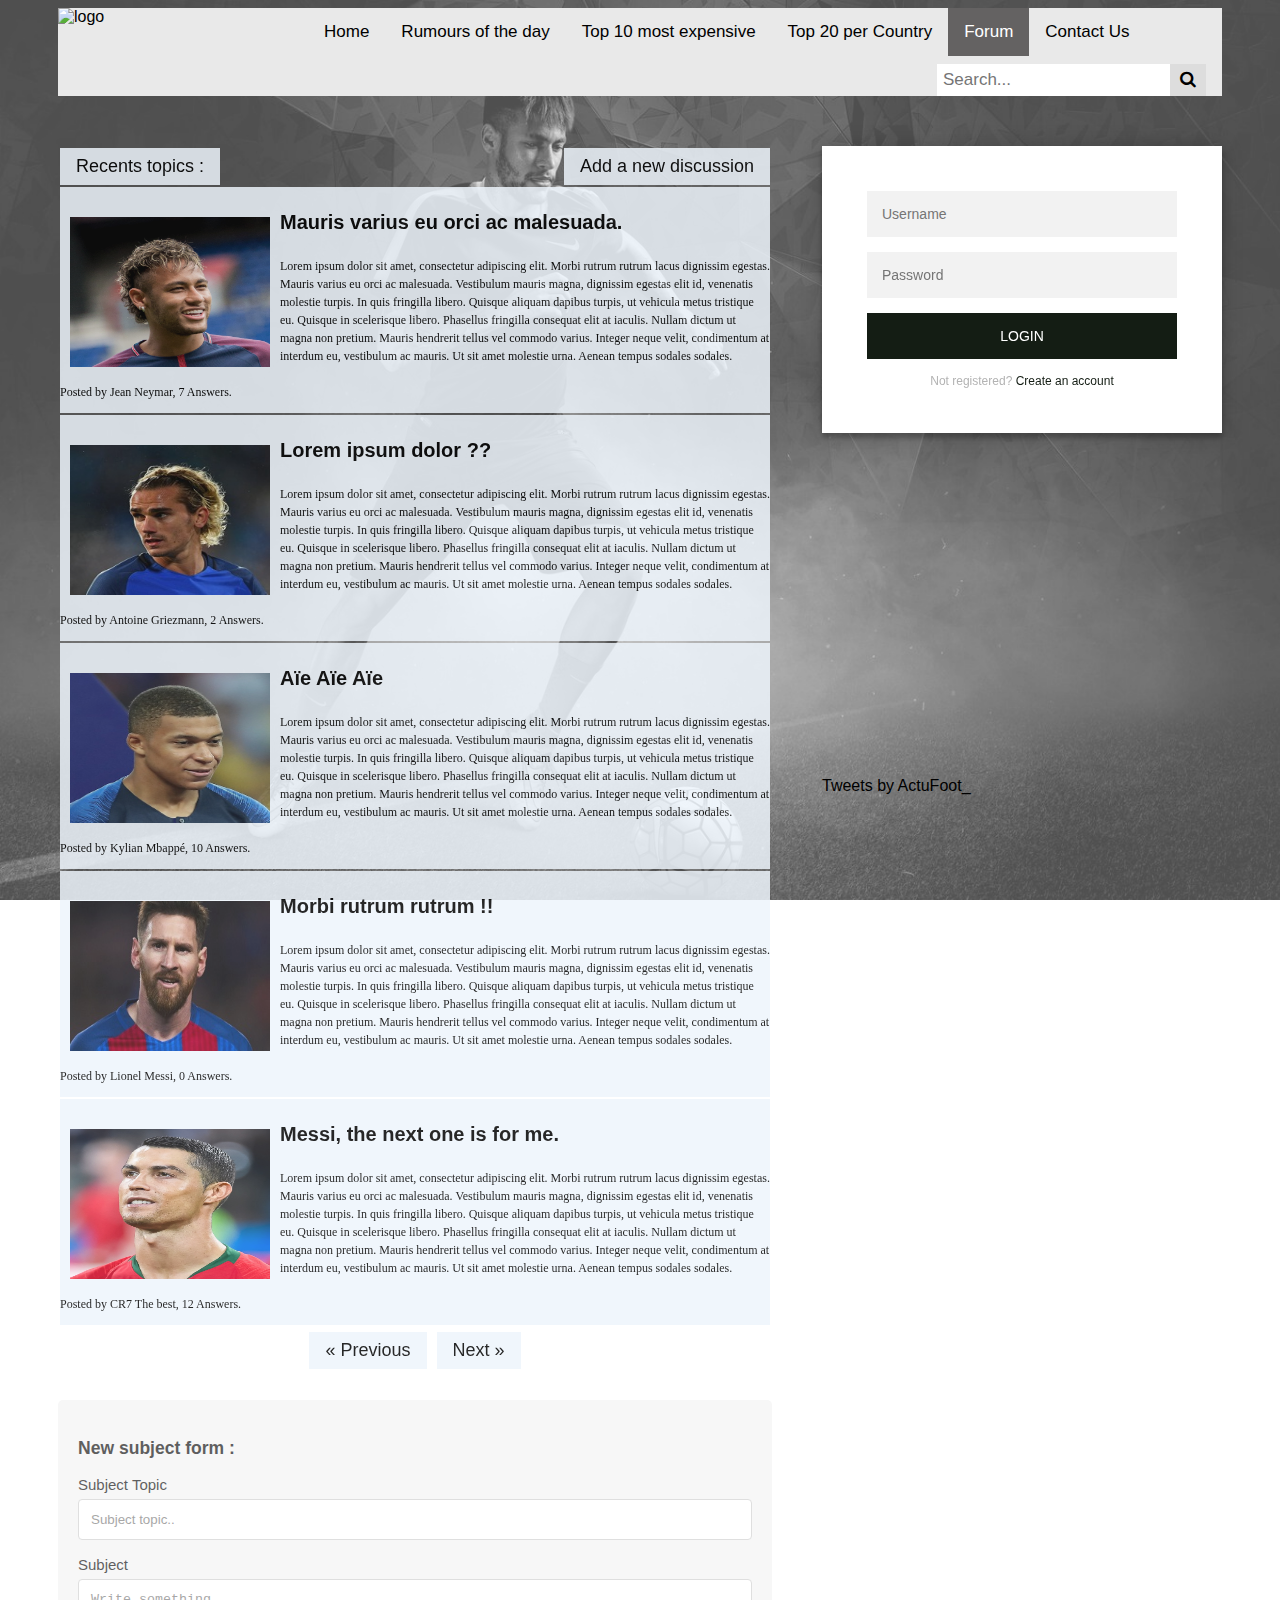
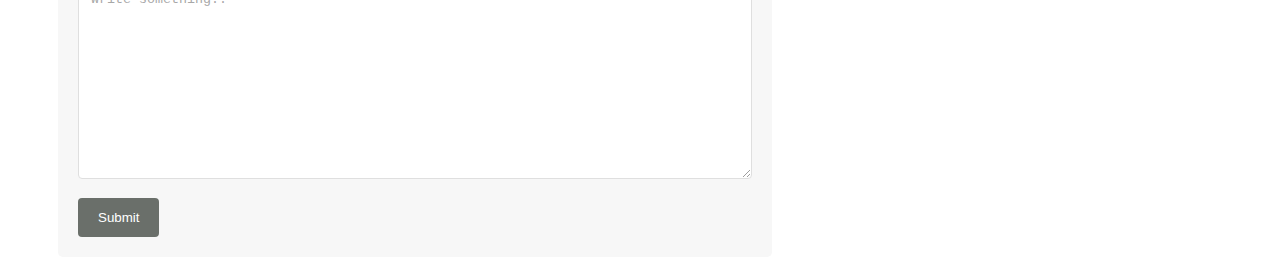
==== index.html @ d8c29c40 "Forum" ====
<!DOCTYPE html>

    <head>
        <meta charset="utf-8" />
        <meta name="description" content="Forum">
        <meta name="viewport" content="width=device-width">
        <link rel="stylesheet" href="style.css"/>
        <script src="js.js"></script>
        <link rel="stylesheet" href="https://cdnjs.cloudflare.com/ajax/libs/font-awesome/4.7.0/css/font-awesome.min.css">
        <link rel="icon" href="">
        <title>Forum</title>
    </head>

    <header>
        

        <div class="Navigation">

            <img id='logo' src="img/Logo.png" alt="logo">
            
            <a href="?">Home</a>
            <a href="?">Rumours of the day</a>
            <a href="?">Top 10 most expensive</a>
            <a href="?">Top 20 per Country</a>
            <a class="active" href="?">Forum</a>
            <a href="?">Contact Us</a>

            <div class="search-container">
                <input type="text" placeholder="Search..." name="search">
                <button type="submit"><i class="fa fa-search"></i></button>
            </div>

        </div>
    </header>

    <body>
        <div id="Main-bloc">

            <div class="topic-container">
                <ul class="topic-list">

                    <div class="test1">
                        <a class="Recent"> Recents topics :</a>
                        <a class="Addnew" href="#bloc-form"> Add a new discussion</a>
                    </div>

                    <li class="listtopic"><a href="Testopic.html">
                        <img src="img/player/Neymar.jpg" >
                        <h3>Mauris varius eu orci ac malesuada.</h3></a>
                        <p>Lorem ipsum dolor sit amet, consectetur adipiscing elit. Morbi rutrum rutrum lacus dignissim egestas. Mauris varius eu orci ac malesuada. Vestibulum mauris magna, dignissim egestas elit id, venenatis molestie turpis. In quis fringilla libero. Quisque aliquam dapibus turpis, ut vehicula metus tristique eu. Quisque in scelerisque libero. Phasellus fringilla consequat elit at iaculis. Nullam dictum ut magna non pretium. Mauris hendrerit tellus vel commodo varius. Integer neque velit, condimentum at interdum eu, vestibulum ac mauris. Ut sit amet molestie urna. Aenean tempus sodales sodales.
                            <br><br>Posted by Jean Neymar, 7 Answers.
                        </p>
                        
                      </li>

                    <li class="listtopic"><a href="Testopic.html">
                        <img src="img/player/Griezmann.jpg" >
                        <h3>Lorem ipsum dolor ??</h3></a>
                        <p>Lorem ipsum dolor sit amet, consectetur adipiscing elit. Morbi rutrum rutrum lacus dignissim egestas. Mauris varius eu orci ac malesuada. Vestibulum mauris magna, dignissim egestas elit id, venenatis molestie turpis. In quis fringilla libero. Quisque aliquam dapibus turpis, ut vehicula metus tristique eu. Quisque in scelerisque libero. Phasellus fringilla consequat elit at iaculis. Nullam dictum ut magna non pretium. Mauris hendrerit tellus vel commodo varius. Integer neque velit, condimentum at interdum eu, vestibulum ac mauris. Ut sit amet molestie urna. Aenean tempus sodales sodales.
                            <br><br>Posted by Antoine Griezmann, 2 Answers.</p>
                        </p>
                      </li>
                        
                      <li class="listtopic"><a href="Testopic.html">
                        <img src="img/player/Mbappe.jpg" >
                        <h3>Aïe Aïe Aïe</h3></a>
                        <p>Lorem ipsum dolor sit amet, consectetur adipiscing elit. Morbi rutrum rutrum lacus dignissim egestas. Mauris varius eu orci ac malesuada. Vestibulum mauris magna, dignissim egestas elit id, venenatis molestie turpis. In quis fringilla libero. Quisque aliquam dapibus turpis, ut vehicula metus tristique eu. Quisque in scelerisque libero. Phasellus fringilla consequat elit at iaculis. Nullam dictum ut magna non pretium. Mauris hendrerit tellus vel commodo varius. Integer neque velit, condimentum at interdum eu, vestibulum ac mauris. Ut sit amet molestie urna. Aenean tempus sodales sodales.
                            <br><br>Posted by Kylian Mbappé, 10 Answers.
                        </p>  
                      </li>
                  
                      <li class="listtopic"><a href="Testopic.html">
                        <img src="img/player/Messi.jpg" >
                        <h3>Morbi rutrum rutrum !!</h3></a>
                        <p>Lorem ipsum dolor sit amet, consectetur adipiscing elit. Morbi rutrum rutrum lacus dignissim egestas. Mauris varius eu orci ac malesuada. Vestibulum mauris magna, dignissim egestas elit id, venenatis molestie turpis. In quis fringilla libero. Quisque aliquam dapibus turpis, ut vehicula metus tristique eu. Quisque in scelerisque libero. Phasellus fringilla consequat elit at iaculis. Nullam dictum ut magna non pretium. Mauris hendrerit tellus vel commodo varius. Integer neque velit, condimentum at interdum eu, vestibulum ac mauris. Ut sit amet molestie urna. Aenean tempus sodales sodales.    
                            <br><br>Posted by Lionel Messi, 0 Answers.
                        </p>
                      </li>

                      <li class="listtopic"><a href="Testopic.html">
                        <img src="img/player/Ronaldo.jpg" >
                        <h3>Messi, the next one is for me.</h3></a>
                        <p>Lorem ipsum dolor sit amet, consectetur adipiscing elit. Morbi rutrum rutrum lacus dignissim egestas. Mauris varius eu orci ac malesuada. Vestibulum mauris magna, dignissim egestas elit id, venenatis molestie turpis. In quis fringilla libero. Quisque aliquam dapibus turpis, ut vehicula metus tristique eu. Quisque in scelerisque libero. Phasellus fringilla consequat elit at iaculis. Nullam dictum ut magna non pretium. Mauris hendrerit tellus vel commodo varius. Integer neque velit, condimentum at interdum eu, vestibulum ac mauris. Ut sit amet molestie urna. Aenean tempus sodales sodales.
                            <br><br>Posted by CR7 The best, 12 Answers.
                        </p>
                      </li>

                    <div class="test">
                        <a class="pnbutton" href="#" class="previous">&laquo; Previous</a>
                        <a class="pnbutton" href="#" class="next">Next &raquo;</a>
                    </div>
                </ul>

               

                <div id="bloc-form">

                    <h3>New subject form :</h3>

                    <form action="">
                    
                        <label for="Stopic">Subject Topic</label>
                        <input type="texto" id="Stopic" name="Subjecttopic" placeholder="Subject topic..">
                    
                        <label for="subject">Subject</label>
                        <textarea id="subject" name="subject" placeholder="Write something.." style="height:200px"></textarea>
                    
                        <input type="submit" value="Submit">
                </div>
                
            </div>

     

            <div id="live-feed">
                <div class="login-page">
                    <div class="form">
                      <form class="login-form">
                        <input type="text" placeholder="Username"/>
                        <input type="password" placeholder="Password"/>
                        <button>login</button>
                        <p class="message">Not registered? <a href="#">Create an account</a></p>
                      </form>
                    </div>
                  </div>
                   
                <div class="live-video"><iframe width="400" height="300" src="https://www.youtube.com/embed/PBQtG5_lXrA?autoplay=1" title="YouTube video player" frameborder="0" allow="accelerometer; clipboard-write; encrypted-media; gyroscope; picture-in-picture" allowfullscreen></iframe></div>
                <div><a class="twitter-timeline" width="400" height="300" href="https://twitter.com/ActuFoot_?ref_src=twsrc%5Etfw">Tweets by ActuFoot_</a> <script async src="https://platform.twitter.com/widgets.js" charset="utf-8"></script></div>
            </div>

        </div>   
    </body>

</html>
---- style.css ----
body 
{
    background-image: url('img/background.png');
    background-repeat: no-repeat;
    background-attachment: fixed;
    background-size: cover;
    font-family: Arial, Helvetica, sans-serif;
}

a
{
  text-decoration:none;
  color:inherit
}

#logo
{
    float: left;
    width: 250px;
    height: 48px;
}
.Navigation
{
    overflow: hidden;
    background-color: #e9e9e9;
}
.Navigation a {
    float: left;
    display: block;
    color: black;
    text-align: center;
    padding: 14px 16px;
    text-decoration: none;
    font-size: 17px;
  }
  
  .Navigation a:hover {
    background-color: rgb(100, 98, 98);
    color: rgb(255, 255, 255);
  }
  
  .Navigation a.active {
    background-color: rgb(100, 98, 98);
    color: white;
  }

  .Navigation .search-container {
    float: right;
  }
  
  .Navigation input[type=text] {
    padding: 6px;
    margin-top: 8px;
    font-size: 17px;
    border: none;
  }

  .Navigation .search-container button {
    float: right;
    padding: 6px 10px;
    margin-top: 8px;
    margin-right: 16px;
    background: #ddd;
    font-size: 17px;
    border: none;
    cursor: pointer;
  }
  
  .Navigation .search-container button:hover {
    background: rgb(100, 98, 98);
  }

  #live-feed
  {
      float: right;
  }
  .live-video
  {
      float: right;
      margin-bottom: 20px;
  }

  header
  {
    padding-left: 50px;
    padding-right: 50px;
  }

/* ------------------- TOPIC BLOCK ----------------------- */

#Main-bloc
{
  display: flex;
  padding-top: 50px;
  padding-right: 50px;
  padding-left: 50px;
}

.topic-container
{
  box-sizing: border-box;
  display: block;
  font-size: 18px; 
  padding-right: 50px;
  opacity: 85%;
}

.topic-list
{
  display: table;
  box-sizing: border-box;
  list-style-type: none;
  margin: 0 0 1.5rem;
  width: 100%;
  table-layout: fixed;
  border-collapse: separate;
  padding: 0 .125rem;
  border-spacing: 0 .125rem;
}

.listtopic
{
background-clip: border-box;
background-color: rgb(238, 245, 252);
background-image: none;
box-sizing: border-box color rgb(0, 0, 0);
display: table-row;
font-size: 17px;
height: 20px;
line-height: 16px;
list-style-type: none;
}

.first-bloc
{
box-sizing: border-box color rgb(0, 0, 0);
display: block;
font-size: 14px;
height: 28px;
line-height: 20px;
margin-top: 0px;
text-align: center;
}

/* ------------------- TOPIC BLOCK END ----------------------- */

/* ------------------- LOGIN ----------------------- */

.login-page {
  width: 400px;
  margin: auto;
}
.form {
  position: relative;
  z-index: 1;
  background: #FFFFFF;
  max-width: 400px;
  margin: 0 auto 20px;
  padding: 45px;
  text-align: center;
  box-shadow: 0 0 20px 0 rgba(0, 0, 0, 0.2), 0 5px 5px 0 rgba(0, 0, 0, 0.24);
}
.form input {
  outline: 0;
  background: #f2f2f2;
  width: 100%;
  border: 0;
  margin: 0 0 15px;
  padding: 15px;
  box-sizing: border-box;
  font-size: 14px;
}
.form button {
  text-transform: uppercase;
  outline: 0;
  background: #141d14;
  width: 100%;
  border: 0;
  padding: 15px;
  color: #FFFFFF;
  font-size: 14px;
  -webkit-transition: all 0.3 ease;
  transition: all 0.3 ease;
  cursor: pointer;
}
.form button:hover,.form button:active,.form button:focus {
  background: #141d14;
}
.form .message {
  margin: 15px 0 0;
  color: #b3b3b3;
  font-size: 12px;
}
.form .message a {
  color: #141d14;
  text-decoration: none;
}

.container {
  position: relative;
  z-index: 1;
  max-width: 300px;
  margin: 0 auto;
}
.container:before, .container:after {
  content: "";
  display: block;
  clear: both;
}
.container .info {
  margin: 50px auto;
  text-align: center;
}
.container .info h1 {
  margin: 0 0 15px;
  padding: 0;
  font-size: 36px;
  font-weight: 300;
  color: #1a1a1a;
}
.container .info span {
  color: #4d4d4d;
  font-size: 12px;
}
.container .info span a {
  color: #000000;
  text-decoration: none;
}
.container .info span .fa {
  color: #EF3B3A;
}

/* ------------------- LOGIN END ----------------------- */

/* ------------------- SUBMIT MESSAGE FORM ----------------------- */

input[type=texto], select, textarea {
  width: 100%; 
  padding: 12px;  
  border: 1px solid #ccc;
  border-radius: 4px; 
  box-sizing: border-box; 
  margin-top: 6px;
  margin-bottom: 16px; 
  resize: vertical 
}

input[type=submit] {
  background-color: #141d14;
  color: white;
  padding: 12px 20px;
  border: none;
  border-radius: 4px;
  cursor: pointer;
}

input[type=submit]:hover {
  background-color: #141d14;
}

#bloc-form {
  border-radius: 5px;
  background-color: #f2f2f2;
  padding: 20px;
  opacity: 75%;
  font-size: 15px;
}

/* ------------------- SUBMIT MESSAGE FORM END ----------------------- */

/* ------------------- TOPICS ----------------------- */



.listtopic h3 {
  font: bold 20px/1.5 Helvetica, Verdana, sans-serif;
}

.listtopic img {
  float: left;
  margin: 10px;
  width: 200px;
  height: 150px;
}

.listtopic p {
  font: 200 12px/1.5 Georgia, Times New Roman, serif;
}

.listtopic {
  padding: 10px;
  overflow: auto;
}

.listtopic:hover {
  background: #eee;
  cursor: pointer;
}

/* ------------------- TOPICS END ----------------------- */

/* ------------------- PREVIOUS/NEXT BUTTONS ----------------------- */

.test
{
  display: flex;
  justify-content: center;
}
.pnbutton
 {
  text-decoration: none;
  display: inline-block;
  padding: 8px 16px;
  color: #000000;
  background-color: rgb(238, 245, 252);
  margin: 5px;
}

.pnbutton:hover {
  background-color: #ddd;
  color: black;
}

.previous {
  background-color: #f1f1f1;
  color: black;
}



/* ------------------- PREVIOUS/NEXT BUTTONS END ----------------------- */

/* ------------------- ADDNEWTOPIC/RECENT BUTTONS ----------------------- */

.test1
{
  position: relative;
}
.Recent
{
  background-color: #f1f1f1;
  color: black;
  display: inline-block;
  padding: 8px 16px;
  color: #000000;
  background-color: rgb(238, 245, 252);
}

.Addnew
{
  position: absolute;
  top: 0px;
  right: 0px;
  background-color: #f1f1f1;
  color: black;
  display: inline-block;
  padding: 8px 16px;
  color: #000000;
  background-color: rgb(238, 245, 252);
}

.Addnew:hover
{
  background-color: #ddd;
  color: black;
}

/* ------------------- ADDNEWTOPIC/RECENT BUTTONS END ----------------------- */

/* ------------------- TOPIC DISCUSSION ----------------------- */

.repplycomment 
{
background-clip: border-box;
background-color: rgb(238, 245, 252);
background-image: none;
box-sizing: border-box color rgb(0, 0, 0);
display: table-row;
font-size: 17px;
height: 20px;
line-height: 16px;
list-style-type: none;
}

.repplycomment h3 {
  font: bold 20px/1.5 Helvetica, Verdana, sans-serif;
}

.repplycomment img {
  float: left;
  margin: 10px;
  width: 200px;
  height: 150px;
}

.repplycomment p {
  font: 200 12px/1.5 Georgia, Times New Roman, serif;
}

.repplycomment  {
  padding: 10px;
  overflow: auto;
  margin: 50px;
}

.repplycomment:hover {
  background: #eee;
  cursor: pointer;
}

.repplys
{
  display: table;
  box-sizing: border-box;
  list-style-type: none;
  margin: 0 0 1.5rem;
  width: 100%;
  table-layout: fixed;
  border-collapse: separate;
  border-spacing: 0 0.5rem;
  padding-left: 75px;
}

.test5
{
  padding-left: 100px;
}

.test6
{
  padding-left: 100px;
}

summary {
  padding: 4px;
  width: 320px;
  background-color: rgb(238, 245, 252);
  border: none;
  box-shadow: 1px 1px 2px #bbbbbb;
  cursor: pointer;
}

/* ------------------- TOPIC DISCUSSION END ----------------------- */
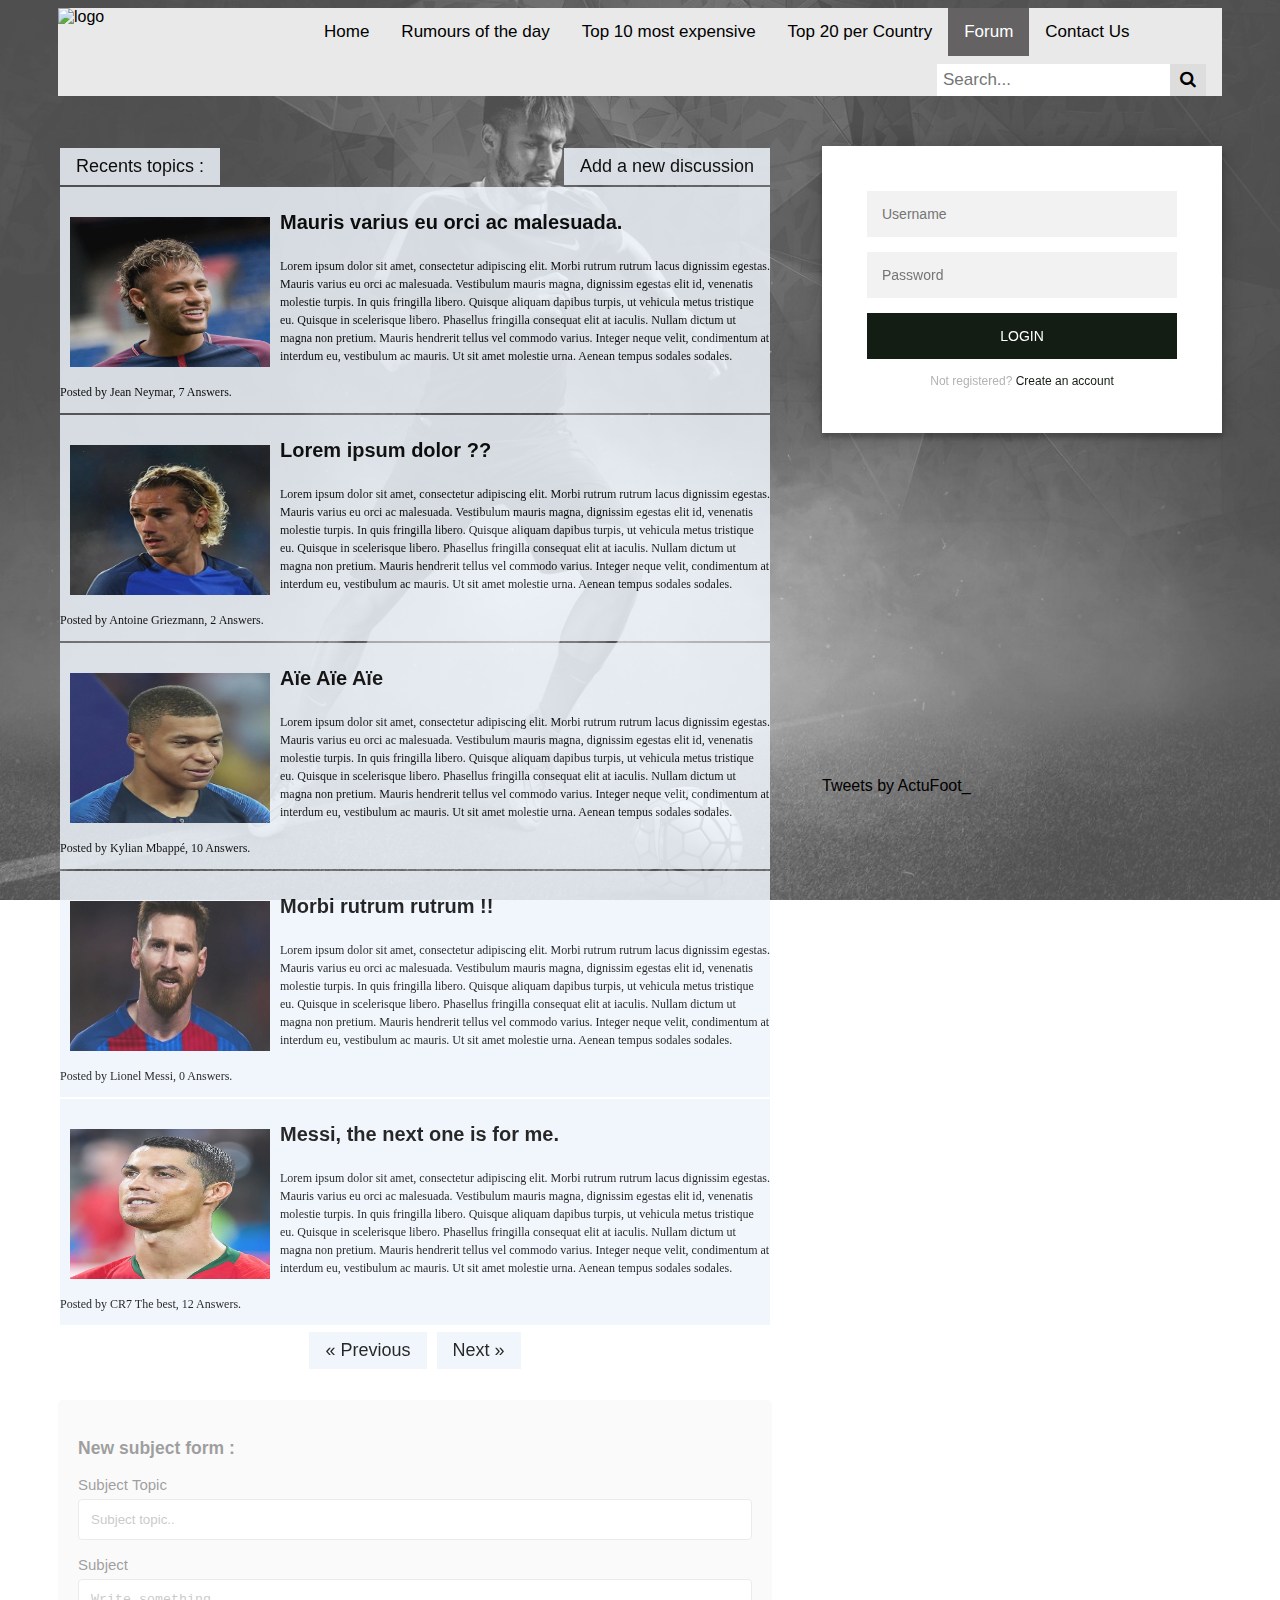
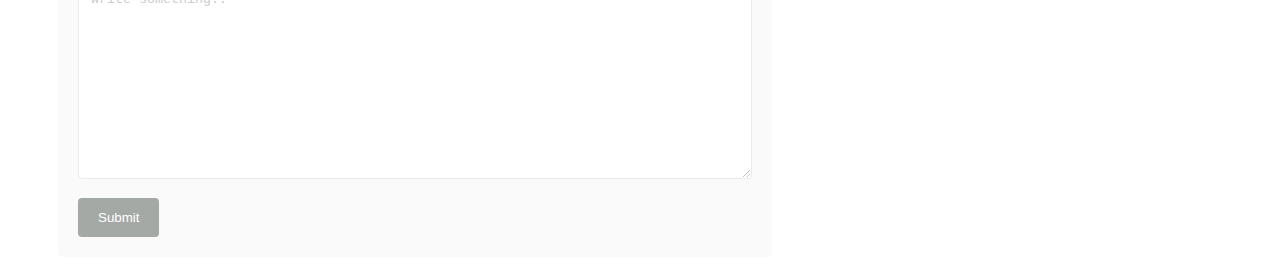
==== commit 116651e4: "updated" ====
--- a/index.html
+++ b/index.html
@@ -41,7 +41,7 @@
 
                     <div class="test1">
                         <a class="Recent"> Recents topics :</a>
-                        <a class="Addnew" href="#bloc-form"> Add a new discussion</a>
+                        <a onclick="one()" class="Addnew" href="#bloc-form"> Add a new discussion</a>
                     </div>
 
                     <li class="listtopic"><a href="Testopic.html">
@@ -93,7 +93,7 @@
 
                
 
-                <div id="bloc-form">
+                <div onclick="one()" id="bloc-form">
 
                     <h3>New subject form :</h3>
 
--- a/style.css
+++ b/style.css
@@ -262,9 +262,10 @@
   border-radius: 5px;
   background-color: #f2f2f2;
   padding: 20px;
-  opacity: 75%;
+  opacity: 45%;
   font-size: 15px;
 }
+
 
 /* ------------------- SUBMIT MESSAGE FORM END ----------------------- */
 
@@ -346,6 +347,16 @@
   background-color: rgb(238, 245, 252);
 }
 
+.Back
+{
+  background-color: #f1f1f1;
+  color: black;
+  display: inline-block;
+  padding: 8px 16px;
+  color: #000000;
+  background-color: rgb(238, 245, 252);
+}
+
 .Addnew
 {
   position: absolute;
@@ -360,6 +371,12 @@
 }
 
 .Addnew:hover
+{
+  background-color: #ddd;
+  color: black;
+}
+
+.Back:hover
 {
   background-color: #ddd;
   color: black;
